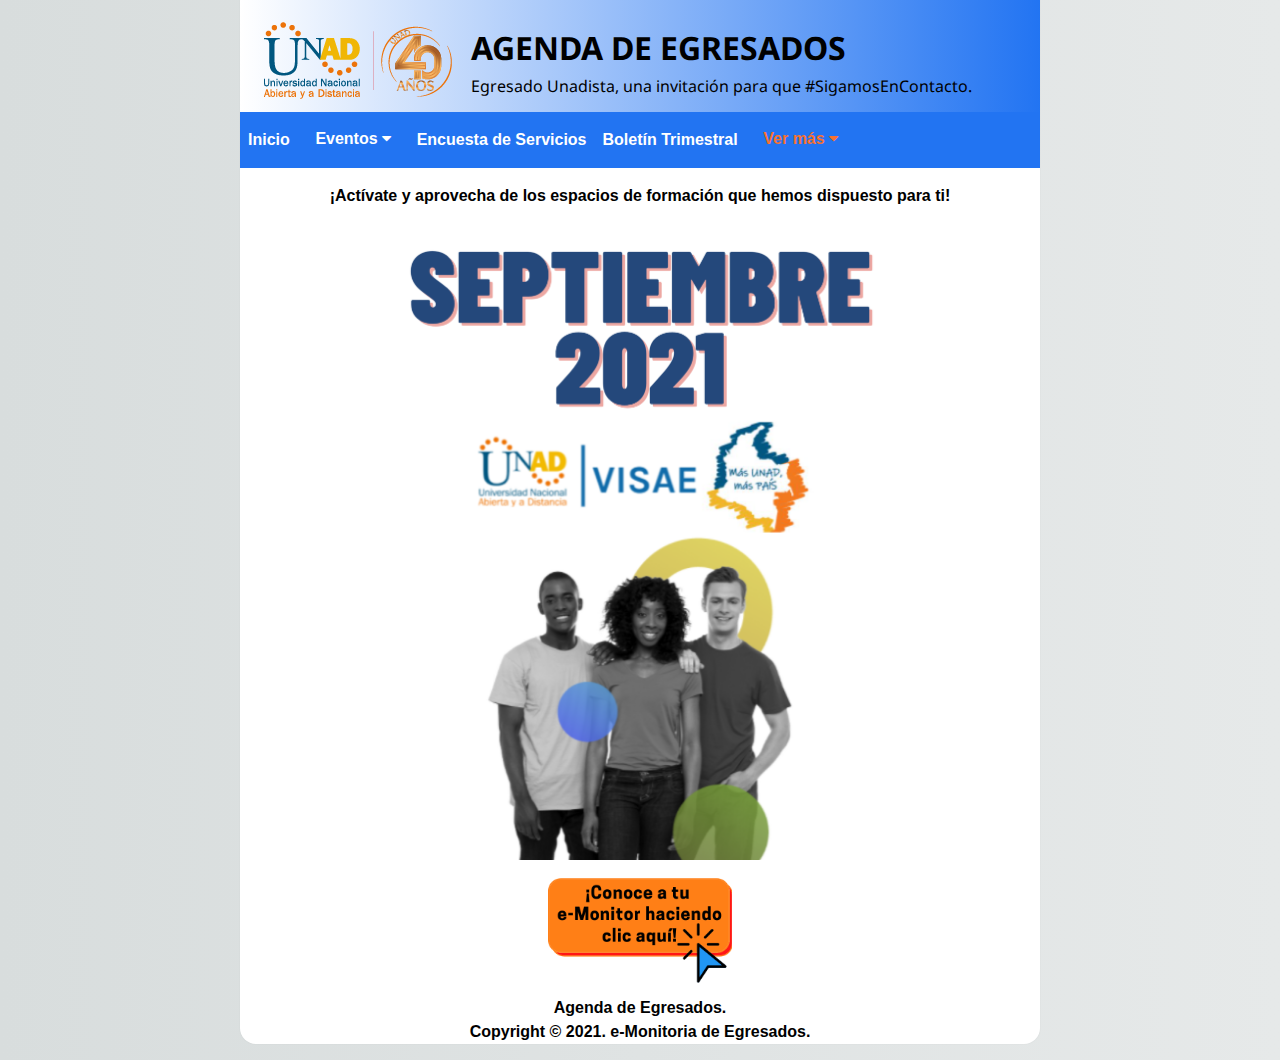
==== index.html @ 9f5b954b "Add files via upload" ====
<!DOCTYPE html>
<html>

<head>
    <meta charset="utf-8">
    <meta http-equiv="X-UA-Compatible" content="IE=edge">
    <title>AGENDA DE EGRESADOS: AGOSTO</title>
    <meta name="description" content="">
    <link rel="shortcut icon" href="img/calendar.ico" />
    <link rel="preconnect" href="https://fonts.gstatic.com">
    <link
        href="https://fonts.googleapis.com/css2?family=Balsamiq+Sans&family=Noto+Sans:wght@700&family=Open+Sans:wght@400;600&display=swap"
        rel="stylesheet">
    <link rel="stylesheet" href="https://cdnjs.cloudflare.com/ajax/libs/font-awesome/4.7.0/css/font-awesome.min.css">
    <script src="https://ajax.googleapis.com/ajax/libs/jquery/2.1.1/jquery.min.js"></script>
    <link rel="stylesheet" href="normalize_reset.css">
    <link rel="stylesheet" type="text/css" href="styles.css">
    <script src="loadmore.js"></script>
</head>

<body class="contenedor">
    <header>
        <div class="navbar"></div>
    </header>
    <div id="contenedor">
        <div id="main">
            <h4 class="index-sub">¡Actívate y aprovecha de los espacios de formación que hemos dispuesto para ti!</h4>
            <div class="img-mes">
                <img src="img/mes.png" alt="Imagen con texto julio 2021">
            </div>
            <div id="img-index">
                <img src="img/egresados.png" alt="Grupo de profesionales">
            </div>
            <a href="comunicate.html" id="comunicate" target="_blank">
                <img src="img/comunicate1.png" alt="Clic para comunicarte con e-monitores" />
            </a>
        </div>
    </div>
    <footer class="footer">
        <iframe src="imports/footer.html"
            onload="this.insertAdjacentHTML('afterend', (this.contentDocument.body||this.contentDocument).innerHTML);this.remove()"></iframe>
    </footer>
</body>

</html>
<script type="text/javascript">
    $(function () {
        $(".navbar").load("imports/navbar.html");
    });
</script>
---- styles.css ----
html {
    background: #F5F9FF;
    background-image: linear-gradient(270deg, rgb(230, 233, 233) 0%, rgb(216, 221, 221) 100%);
    -webkit-font-smoothing: antialiased;
}
/* Encabezado */
#encabezado {
	width: 92.1%;
    height: 8rem;
	top: 0;
	margin: 0;
	padding: 0 2rem 2rem;
	background-image: linear-gradient(to left, #2274F2 ,#ffffff);
	border-top-left-radius: 1rem;
	border-top-right-radius: 1rem;
	display: flex;
	align-items: center;
	flex-direction: row;
}
#h1 {
	font-family: 'Noto Sans', sans-serif;
	font-size: 2rem;
	color: #000000;
    margin: 3.5rem 0 1.5rem 0.2rem;
	line-height: 1;
}
h2{
	text-align: center;
}
#encabezado img {
	margin: 1.5rem 1rem 0 -0.5rem;
	max-width: 100rem;
	height: auto;
}
#texto-header{
	font-weight:lighter;
	margin-top: 2rem;
	font-size: 1rem;
}
/* Barra de navegación Botón dropdown*/
.navbar {
	margin-top: -2rem;
	overflow: hidden;
	background-color: #2274F2;
}
.navbar a {
	float: left;
	font-size: 1rem;
	font-weight: 700;
	color: white;
	text-align: center;
	padding: 1rem 0.5rem;
	text-decoration: none;
}
#boton-vermas{
	color: #F8712E;
}
#boton-vermas:hover{
	cursor: pointer;
	color: #F8712E;
}
.dropdown {
	float: left;
	overflow: hidden;
}
.dropdown .dropbtn {
	cursor: pointer;
	font-size: 1rem;
	font-weight: 700; 
	border: none;
	outline: none;
	color: white;
	padding: 1.1rem;
	background-color: inherit;
	font-family: inherit;
	margin: 0;
}
.navbar a:hover, .dropdown:hover .dropbtn {
	background-color: #FFB439;
	color: black;
}
.dropdown-content {
	display: none;
	position: absolute;
	background-color: #FFB439;
	min-width: 160px;
	box-shadow: 0px 8px 16px 0px rgba(0,0,0,0.2);
	z-index: 1;
}
.dropdown-content a {
	float: none;
	padding: 12px 16px;
	text-decoration: none;
	display: block;
	text-align: left;
}
.dropdown-content a:hover {
	background-color: #F8712E;
}
.dropdown:hover .dropdown-content {
	display: block;
}
#jueves{
	color: #336BFF!important;
}

/* Contenido de body */
#main {
	background: #fff;
	border-bottom-left-radius: 1rem;
	border-bottom-right-radius: 1rem;
}
.contenedor {
	font-family: "Helvetica Neue", Helvetica, Arial, sans-serif;
    font-size: 16px;
    line-height: 1.5;
    box-shadow: 0 0 2px rgba(0, 0, 0, 0.06);
    color: #545454;
	margin: 1rem auto;
	max-width: 50rem;
	padding: 1rem auto;
	background: #fff;
	border-radius: 1rem;
}
#titulo {
    font-size: 120%;
	margin: 1rem;
	padding: 1rem 2rem;
    color: #222;
    line-height: 1.3;
}
h3,h4{
	color: #000000;
	text-align: center;
}
h4{
	margin-top: 1rem;
}
#hashtag {
	font-weight: 600;
    color: #F8712E;
}
/* Img del body */
#img-index img{
	width: 50%;
	display: block;
	margin: 1rem auto 0;
}
.img-mes img{
	width: 70%;
	display: block;
	margin: -1em auto -13em;
}
#comunicate img{
	max-width: 23%;
	margin: -2rem auto;
	display: block;
}
/* Botones de anuncios */
#botones, .boton {
	color: #ffffff;
	text-decoration: none;
	font-family: "Helvetica Neue", Helvetica, Arial, sans-serif;
	font-size: 1rem;
	font-weight: 600;
	padding: 0.5rem 1rem;
	margin-top: 0.5rem;
	display: inline-block;
	text-align: center;
	text-transform: uppercase;
	border:none;
}	
.boton:hover {
	cursor: pointer;
	background-color: #F8712E;
	color: white;
}
.boton-amarillo {
	background-color: #FFB439;
	border-radius: 1rem;
}
#via-evento img{
	margin: 0.5rem auto -0.5rem;
	max-width: 3rem;
	display: inline-block;
}
/* Contenedor del anuncio */
#titulo-monitores{
	margin-top: -1.5rem;
	margin-bottom: 0.5rem;
	color: #F8712E;
}
#lider, #post-contacto{
	width: 100%;
	display: block;
	margin: auto;
}
#texto-lider{
	color: #000000;
	margin: 1rem;
}
#titulo-monitores{
	margin-top: 1rem;
}
.contenedor-anuncio{
	display: flex;
	justify-content: space-between;
	flex-wrap: wrap;
}
#anuncio {
	color: #000000;
	flex-basis: calc(33.3% - 4rem);
	border: 1px solid #B3B6B7;
	border-radius: 1rem;
	background: #F5F9FF;
	padding: 0.5rem;
	margin: 2rem;
}
.banner-invil img{
	max-width: 50%;
	border-radius: 1rem;
}
.banner img{
	max-width: 100%;
	border-radius: 1rem;
}
#contacto{
	display: flex;
	justify-content: space-between;
	flex-wrap: wrap;
}
#post-contacto, .contenido-anuncio{
	width: 28%;
	height: 50%;
	border: 1px solid #B3B6B7;
	border-radius: 1rem;
	margin-bottom: 2rem;
	padding: 0.5rem;
}
#post-contacto p{
	margin-left: 0.5rem;
	font-size: 70%;
}
#datos-contacto{
	display: flex;
	flex-wrap:nowrap;
}
.nombre{
	font-size: 1rem!important;
	font-weight: 800;
	color: #2274F2;
	margin-top: 0;
	margin-bottom: 0;
}
.zona{
	font-size: 1rem!important;
	font-weight: 800;
	color: #F8712E;
	margin-top: 0;
	margin-bottom: 0;
}
#icono-contacto{
	margin-top: 0.6rem;
}
/* Contenido de anuncios */
#contenido-anuncio {
	text-align: center;
}
.contenido-anuncio h3 {
	margin: 0;
	word-spacing: -0.5rem;
} 
.contenido-anuncio p {
	margin: 0;
    font-weight: 700;
}
.fecha {
	color: #2274F2;
	font-weight: 700;
}
.invil-niños{
	color: #20C200;
	font-weight: 700;
}
.invil-frances{
	color: #C23500;
	font-weight: 700;
}
div.logo-zoom img{
	max-width: 3.3rem;
}
p.codigo-acceso{
	color: #F8712E!important;
	font-weight: 900!important;
}
.contenedor-anuncios {
	display: flex;
	justify-content: space-between;
	flex-wrap: wrap;
}
#botones-evento{
	display: flex;
	flex-wrap:nowrap;
	margin: auto 16rem;
}
#botones-evento #botones{
	padding-top: 1rem;
}
#botones-evento a{
	margin-right: 1rem;
}
/* Paginación de los anuncios */
#paginacion {
	margin-top: -0.5rem;
	text-align: center;
}
#paginacion a {
	font-size: 1rem;
	text-decoration: none;
	display: inline-block;
	vertical-align: middle;
	padding: 0.5rem 1.5rem;
	margin: 1rem auto;
}
.paginacion a:hover {
	background-color: #F8712E;
	color: black;
}
/* Footer y contenido de footer */
footer{
	margin-top: 1rem;
	text-align: center;
	font-weight: 800;
	color: #000000;
}

/* ------------------------------------------MEDIA QUERIES----------------------------------------------------- */
@media only screen and (max-width:70rem) {
	.contenedor {
		max-width: 95%;
	}
	#encabezado{
		width: 93.14%;
	}
	#texto-header #hashtag{
		font-size: 1rem;
	}
	.navbar{
		margin-top: -1rem;
	}
	.navbar a {
		font-size: 1.2rem;
		font-weight: 700;
		padding: 0.5rem;
	}
	.dropdown .dropbtn {
		margin-top: -0.5rem;
		font-size: 1.2rem;
	}
	.dropdown .dropbtn a {
		margin-top: -0.5rem;
	}
	h3{
		font-size: 1.5rem;
		margin: 1rem 0;
	}
	#hashtag{
		font-size: 1.5rem;
		margin-top: -1rem;
	}
	h4{
		font-size: 1.4rem;
		margin: 1rem;
	}
	#comunicate img{
		width: 25%;
		display: block;
		margin: -2rem auto;
	}
	#anuncio {
		font-size: 1.5rem;
	}	
	#botones-evento{
		margin: auto 19rem;
	}
	#contenido-anuncio p.nombre, .zona{
		font-size: 1.2rem!important;
	}
	#post-contacto{
		max-width: 100%;
		padding: 0.5rem 4rem;
		margin: 1rem auto;
		display: block;
	}	
	#datos-contacto{
		margin-top: -0.5rem;
		margin-left: -1.5rem;
		font-size: 1.2rem;
	}	
	#datos-contacto p{
		margin-top: 0.5rem;
		font-size: 1.2rem;
	}	
	footer{
		font-size: 1.5rem;
	}
}
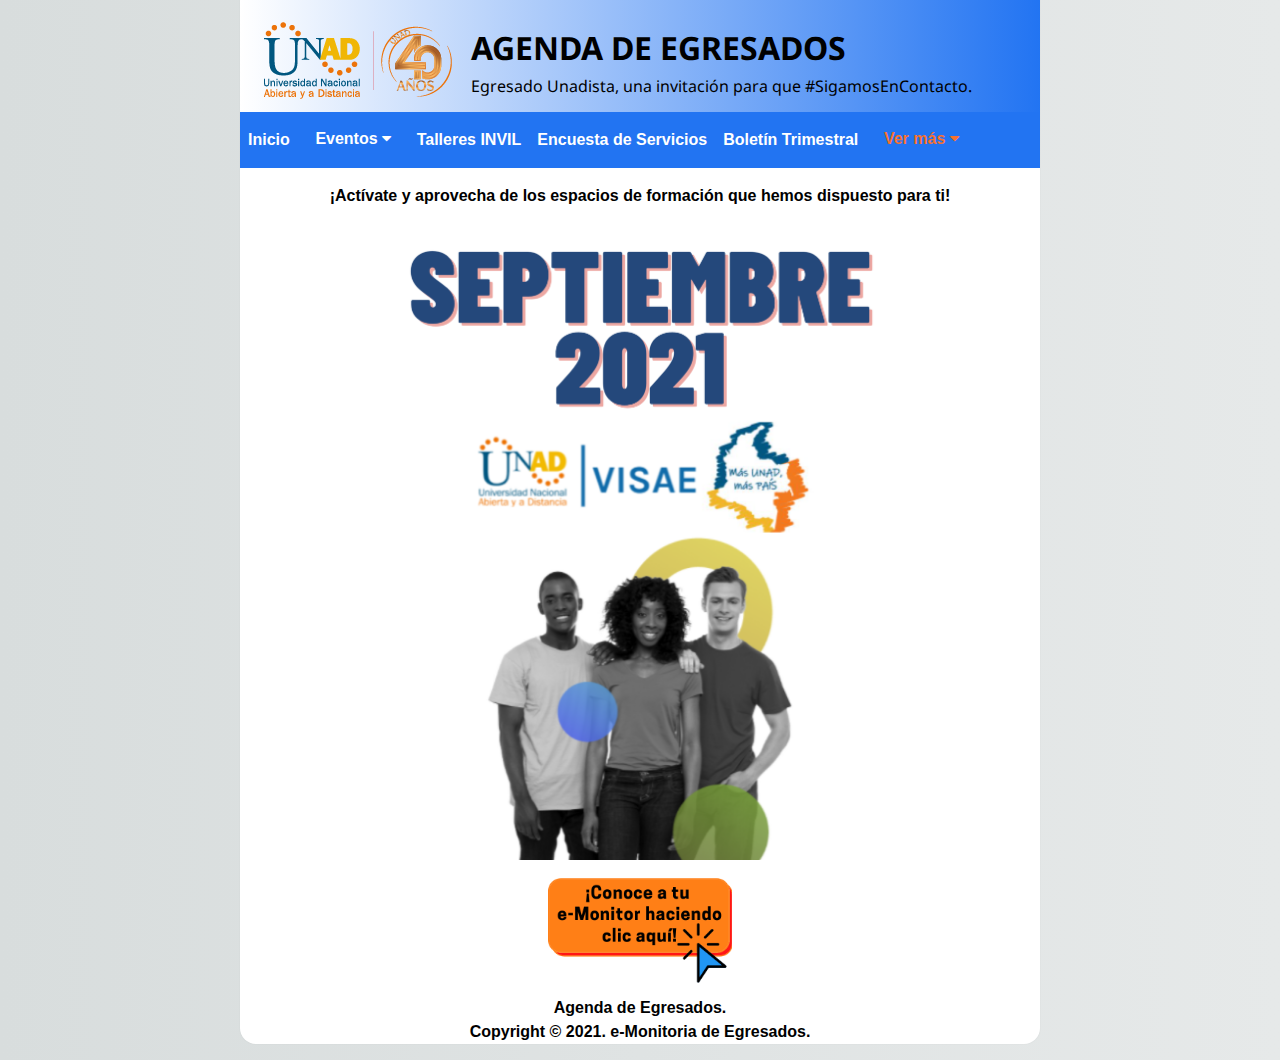
==== commit b78aec2e: "Update index.html" ====
--- a/index.html
+++ b/index.html
@@ -4,7 +4,7 @@
 <head>
     <meta charset="utf-8">
     <meta http-equiv="X-UA-Compatible" content="IE=edge">
-    <title>AGENDA DE EGRESADOS: AGOSTO</title>
+    <title>AGENDA DE EGRESADOS: SEPTIEMBRE</title>
     <meta name="description" content="">
     <link rel="shortcut icon" href="img/calendar.ico" />
     <link rel="preconnect" href="https://fonts.gstatic.com">
@@ -47,4 +47,4 @@
     $(function () {
         $(".navbar").load("imports/navbar.html");
     });
-</script>+</script>
